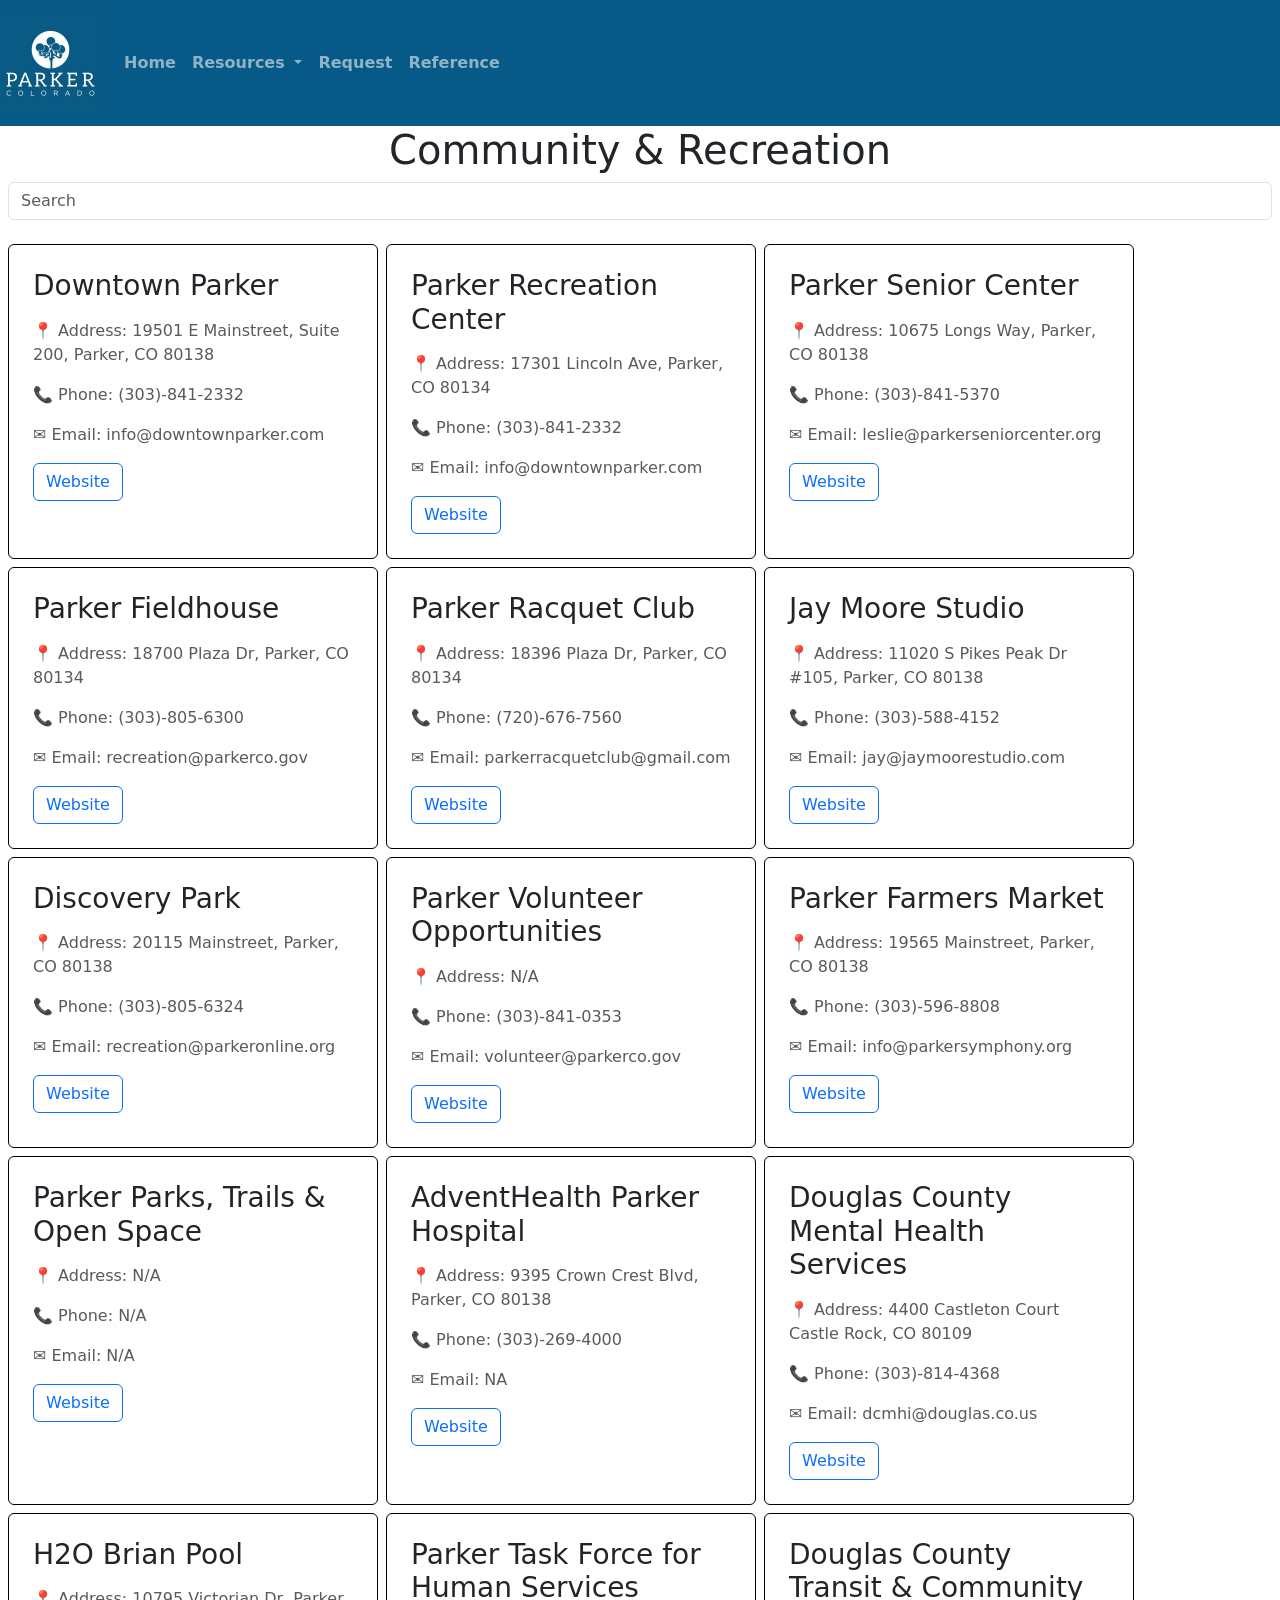
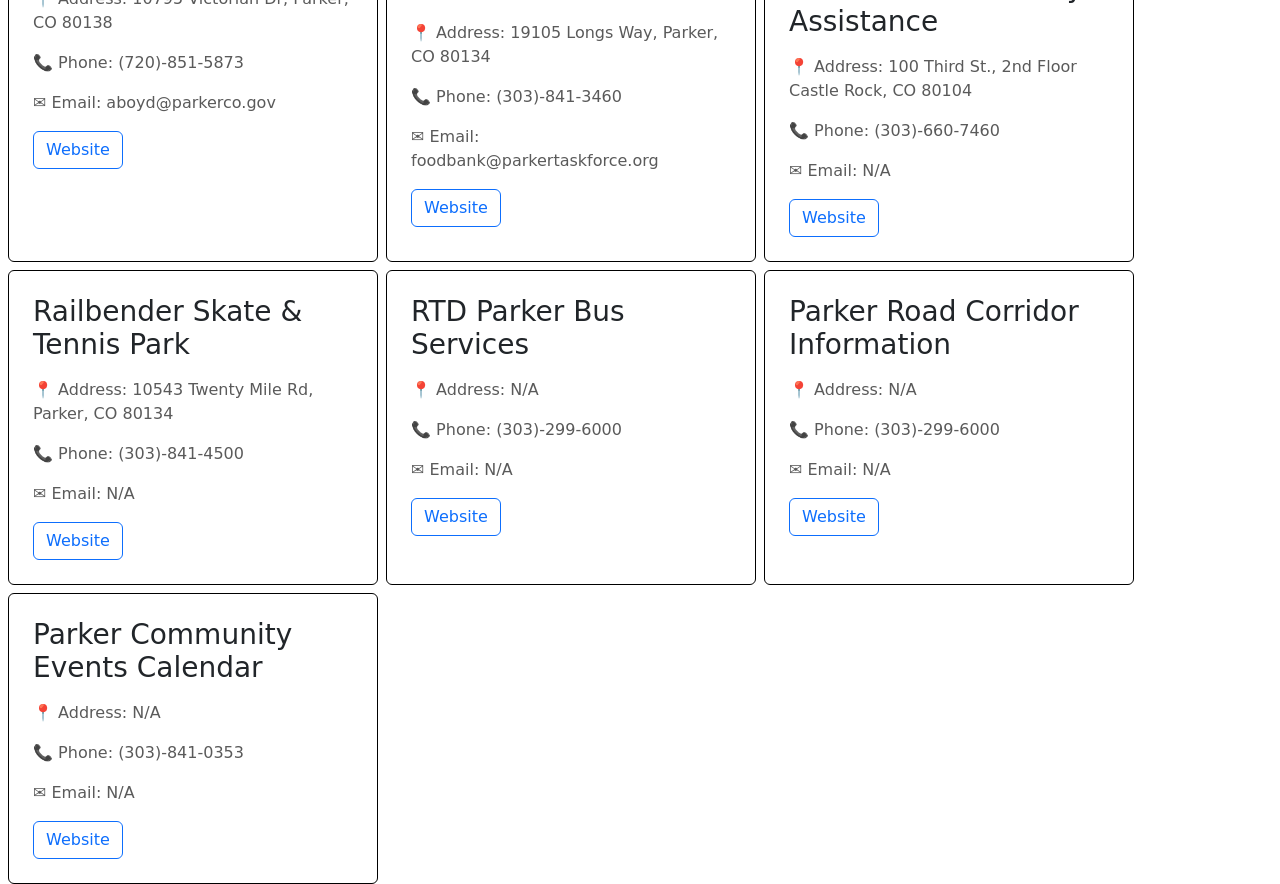
==== Community&Recreation.html @ eb4b1611 "Add files via upload" ====
<!DOCTYPE html>
<html lang="en">

<head>
    <meta charset="UTF-8">
    <meta name="viewport" content="width=device-width, initial-scale=1.0">
    <meta http-equiv="X-UA-Compatible" content="IE=edge">
    <title>TSA Webmaster</title>
    <!--button-->
    <link rel="stylesheet" href="Bootstrap/bootstrap-5.3.8-dist/css/bootstrap.min.css" />
    <!--CDN link for Bootstrap CSS-->
    <link href="https://cdn.jsdelivr.net/npm/bootstrap@5.3.8/dist/css/bootstrap.min.css" rel="stylesheet"
        integrity="sha384-sRIl4kxILFvY47J16cr9ZwB07vP4J8+LH7qKQnuqkuIAvNWLzeN8tE5YBujZqJLB" crossorigin="anonymous">
    <!-- Bootstrap CSS -->
    <link href="https://cdn.jsdelivr.net/npm/bootstrap@5.3.2/dist/css/bootstrap.min.css" rel="stylesheet">
    <!-- Bootstrap JS Bundle (Popper) -->
    <script src="https://cdn.jsdelivr.net/npm/bootstrap@5.3.2/dist/js/bootstrap.bundle.min.js"></script>
    <!-- Custom CSS -->
    <link rel="stylesheet" href="resource.css" />
    <script src="community_recreationAPI.js" defer></script>
    <script src="searchC&R.js" defer></script>
</head>

<body>
    <!--Navigation Bar-->
    <nav class="navbar navbar-expand-lg custom-navbar navbar-dark fixed-top">
        <a class="navbar-brand" href="index.html">
            <img src="ParkerLogoblue.jpg" alt="Parker Logo" style="height: 100px;" />
        </a>
        <button class="navbar-toggler" type="button" data-bs-toggle="collapse" data-bs-target="#navbarDiv"
            aria-controls="navbarDiv" aria-expanded="false" aria-label="Toggle Navbar">
            <span class="navbar-toggler-icon"></span>
        </button>
        <div class="collapse navbar-collapse" id="navbarDiv">
            <ul class="navbar-nav">
                <li class="nav-item">
                    <a class="nav-link" href="index.html">Home</a>
                </li>
                <li class="nav-item dropdown">
                    <a class="nav-link dropdown-toggle" href="resources.html" role="button" data-bs-toggle="dropdown"
                        aria-expanded="false">
                        Resources
                    </a>
                    <ul class="dropdown-menu">
                        <li><a class="dropdown-item" href="resources.html">All Resources</a></li>
                        <li><a class="dropdown-item" href="Community&Recreation.html">Community & Recreation</a></li>
                        <li><a class="dropdown-item" href="education.html">Education</a></li>
                        <li><a class="dropdown-item" href="government.html">Government & Economy</a></li>
                        <li><a class="dropdown-item" href="Tourism&Attractions.html">Tourism & Attractions</a></li>
                    </ul>
                </li>
                
                <li class="nav-item">
                    <a class="nav-link" href="request.html">Request</a>
                </li>
                <li class="nav-item">
                    <a class="nav-link" href="reference.html">Reference</a>
                </li>
            </ul>
        </div>
    </nav>

    <h1>Community & Recreation</h1>
    <div class="search-wrapper">
        <input class="form-control me-2" type="search" placeholder="Search" aria-label="Search" data-search>
    </div>
    <div class="resource-cards user-cards" user-cards-container> </div>
    <template id="resource-card-template">
        <div class="card">
            <div class="header" data-header>
                <h3 class="resource-name"></h3>
            </div>
            <div class="body">
                <p class="resource-address" data-address></p>
                <p class="resource-phone" data-phone></p>
                <p class="resource-email" data-email></p>
                <a class="resource-website btn btn-outline-primary" data-website href="#" target="_blank" rel="noopener noreferrer">Website</a>
            </div>
        </div>
    </template>
</body>

</html>
---- resource.css ----
body {
  padding-top: 126px; 
}
.navbar-nav .nav-link {
  font-weight: bold;
}
.navbar-brand img {
  vertical-align: middle;
}
.custom-navbar {
  background-color: #075988; 
}
html {
  scroll-behavior: smooth;
}
h3{
  text-align: left;
}
.search-wrapper {
  display:flex;
  flex-direction: column;
  gap: 0.25rem;
  margin-left: 0.5rem;
  margin-right: 0.5rem;
}
input{
  font-size: 1rem;
}
.resource-cards {
  display: grid;
  grid-template-columns: repeat(auto-fit, minmax(370px, 370px));
  gap: 0.5rem;
  margin-top: 1.5rem;
  margin-left: 0.5rem;
  margin-right: 0.5rem;
}
.card {
    padding: 1.5rem;
    border: 1px solid black;
}
.card > .header {
    margin-bottom: 0.5rem;
}
.card > .body {
  color: #5a5a5a;
}
.d-flex{
  padding: 1.5rem;
}
h1{
  text-align: center;
}
p{ 
  text-align: left;
}

h2{
    text-align: center;
}
h4{
  text-align:center;
}
.body {
  overflow-x: hidden;
}
.header {
  font-weight: bold;
}
.hide {
  display: none;
}
.navbar .dropdown-menu {
  background-color: #075988; 
}
.navbar .dropdown-item {
  color: white; 
}
.navbar .dropdown-item:hover {
  background-color: #ffffff75; 
}
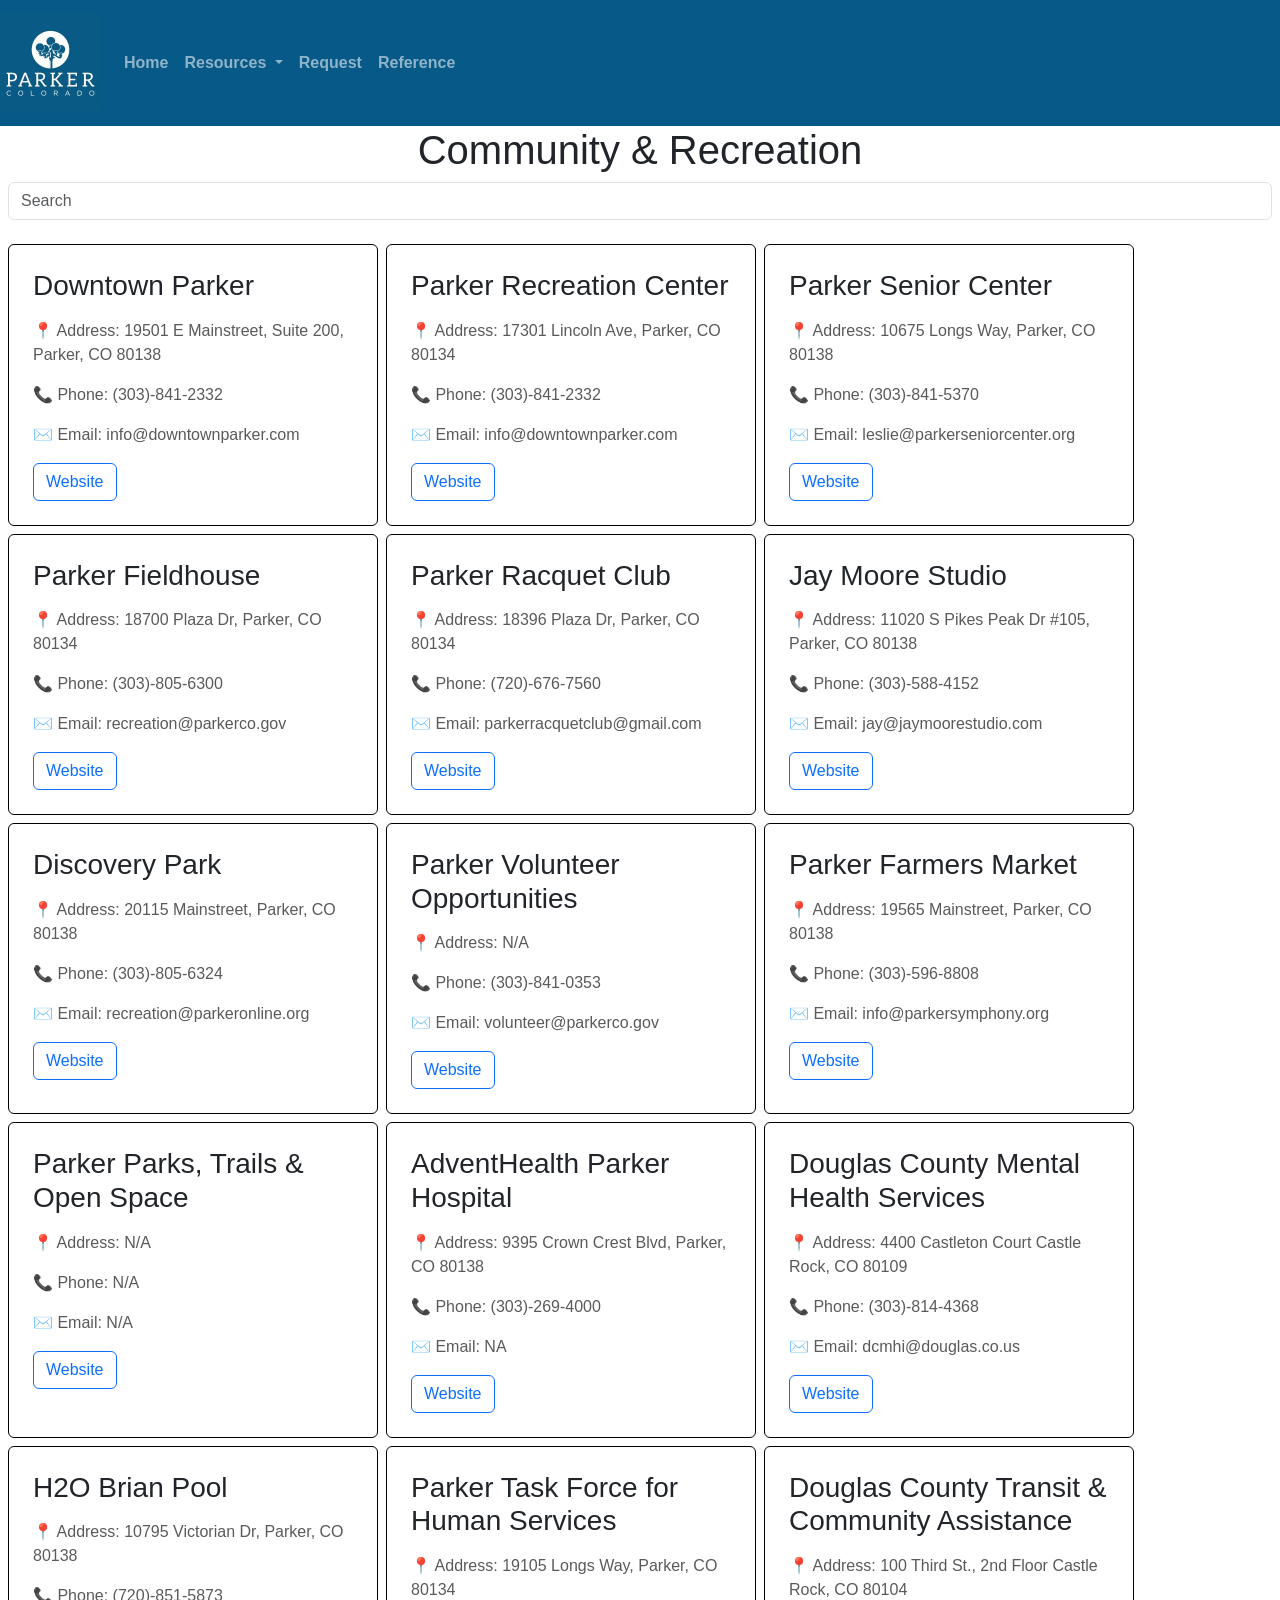
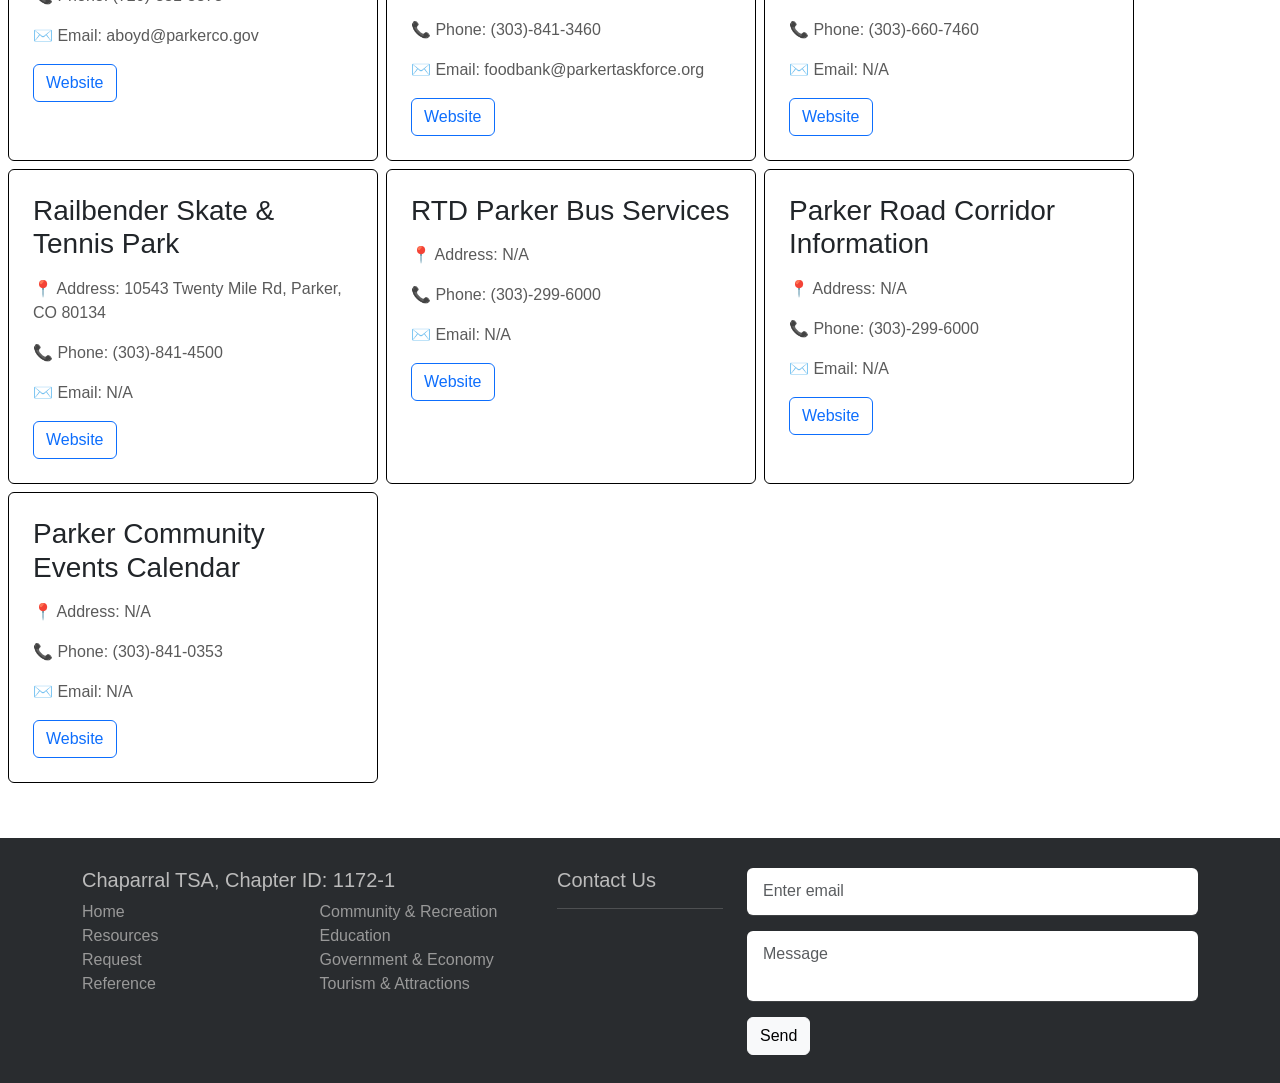
==== commit 7706e5c4: "Add files via upload" ====
--- a/Community&Recreation.html
+++ b/Community&Recreation.html
@@ -78,6 +78,58 @@
             </div>
         </div>
     </template>
+
+            <footer class="footer">
+    <div class="container">
+        <div class="row">
+            <div class="col-md-5">
+                <h5><i></i>Chaparral TSA, Chapter ID: 1172-1</h5>
+                <div class="row">
+                    <div class="col-12 col-md-6">
+                        <ul class="list-unstyled">
+                            <li><a href="index.html">Home</a></li>
+                            <li><a href="resources.html">Resources</a></li>
+                            <li><a href="request.html">Request</a></li>
+                            <li><a href="reference.html">Reference</a></li>
+                        </ul>
+                    </div>
+                    <div class="col-12 col-md-6">
+                        <ul class="list-unstyled">
+                            <li><a href="Community&Recreation.html">Community & Recreation</a></li>
+                            <li><a href="education.html">Education</a></li>
+                            <li><a href="government.html">Government & Economy</a></li>
+                            <li><a href="Tourism&Attractions.html">Tourism & Attractions</a></li>
+                        </ul>
+                    </div>
+                </div>
+                <ul class="nav">
+                    <li class="nav-item"><a href="https://www.facebook.com/TownofParkerCO/" class="nav-link pl-0"><i class="fa fa-facebook fa-lg"></i></a></li>
+                    <li class="nav-item"><a href="https://x.com/townofparkerco?lang=en" class="nav-link"><i class="fa fa-twitter fa-lg"></i></a></li>
+                    <li class="nav-item"><a href="https://www.youtube.com/@townofparkerco/featured" class="nav-link"><i class="fa fa-youtube fa-lg"></i></a></li>
+                    <li class="nav-item"><a href="https://www.instagram.com/townofparkerco/?hl=en" class="nav-link"><i class="fa fa-instagram fa-lg"></i></a></li>
+                </ul>
+                <br>
+            </div>
+            <div class="col-md-2">
+                <h5 class="text-md-right">Contact Us</h5>
+                <hr>
+            </div>
+            <div class="col-md-5">
+                <form>
+                    <fieldset class="form-group">
+                        <input type="email" class="form-control bg-white text-dark mb-3" id="exampleInputEmail1" placeholder="Enter email">
+                    </fieldset>
+                    <fieldset class="form-group">
+                        <textarea class="form-control bg-white text-dark mb-3" id="exampleMessage" placeholder="Message"></textarea>
+                    </fieldset>
+                    <fieldset class="form-group text-xs-right">
+                        <button type="submit" class="btn btn-secondary-outline btn-light">Send</button>
+                    </fieldset>
+                </form>
+            </div>
+        </div>
+    </div>
+</footer>
 </body>
 
 </html>
--- a/resource.css
+++ b/resource.css
@@ -37,6 +37,7 @@
 .card {
     padding: 1.5rem;
     border: 1px solid black;
+   
 }
 .card > .header {
     margin-bottom: 0.5rem;
@@ -77,4 +78,100 @@
 }
 .navbar .dropdown-item:hover {
   background-color: #ffffff75; 
-}+  transform: scale(1.02)
+}
+.card:hover {
+  transform: translateY(-8px);
+  box-shadow: 0 10px 20px rgba(37, 150, 190), 0 1.5px 6px rgba(37, 150, 190);
+  z-index: 2;
+  
+}
+
+@import url(https://fonts.googleapis.com/css?family=Alegreya+Sans:300);
+
+body {
+    font-family: 'Alegreya Sans', sans-serif;
+}
+
+/* Sticky footer position and size
+-------------------------------------------------- */
+html {
+  position: relative;
+  min-height: 100%;
+}
+body {
+  /* Margin bottom by footer height */
+  margin-bottom: 300px;
+}
+.footer {
+  position: absolute;
+  bottom: 0;
+  width: 100%;
+  /* Set the fixed height of the footer here */
+  height: 300px;
+}
+
+/* Taller footer on small screens */
+@media (min-width: 1200px) {
+    body {
+      margin-bottom: 300px;
+    }
+    .footer {
+      height: 245px;
+    }
+}
+
+@media (max-width: 758px) {
+    body {
+      margin-bottom: 800px;
+    }
+    .footer {
+      height: 45rem;
+    }
+}
+
+@media screen and (min-width: 920px) and (max-width: 1200px) {
+    body {
+      margin-bottom: 390px;
+    }
+    .footer {
+      height: 19rem;
+    }
+}
+
+@media screen and (min-width: 758px) and (max-width: 920px) {
+    body {
+      margin-bottom: 390px;
+    }
+    .footer {
+      height: 22rem;
+    }
+}
+
+/* Sticky footer style and color
+-------------------------------------------------- */
+footer {
+  padding-top: 30px;
+  background-color: #292c2f;
+  color: #bbb;
+}
+
+footer a {
+  color: #999;
+  text-decoration:none;
+}
+
+footer a:hover, footer a:focus {
+  color: #aaa;
+  text-decoration:none;
+  border-bottom:1px dotted #999;
+}
+
+footer .form-control {
+    background-color: #1f2022;
+    box-shadow: 0 1px 0 0 rgb(255, 255, 255, 0.1);
+    border: none;
+    resize: none;
+    color: #d1d2d2;
+    padding: 0.7em 1em;
+}
